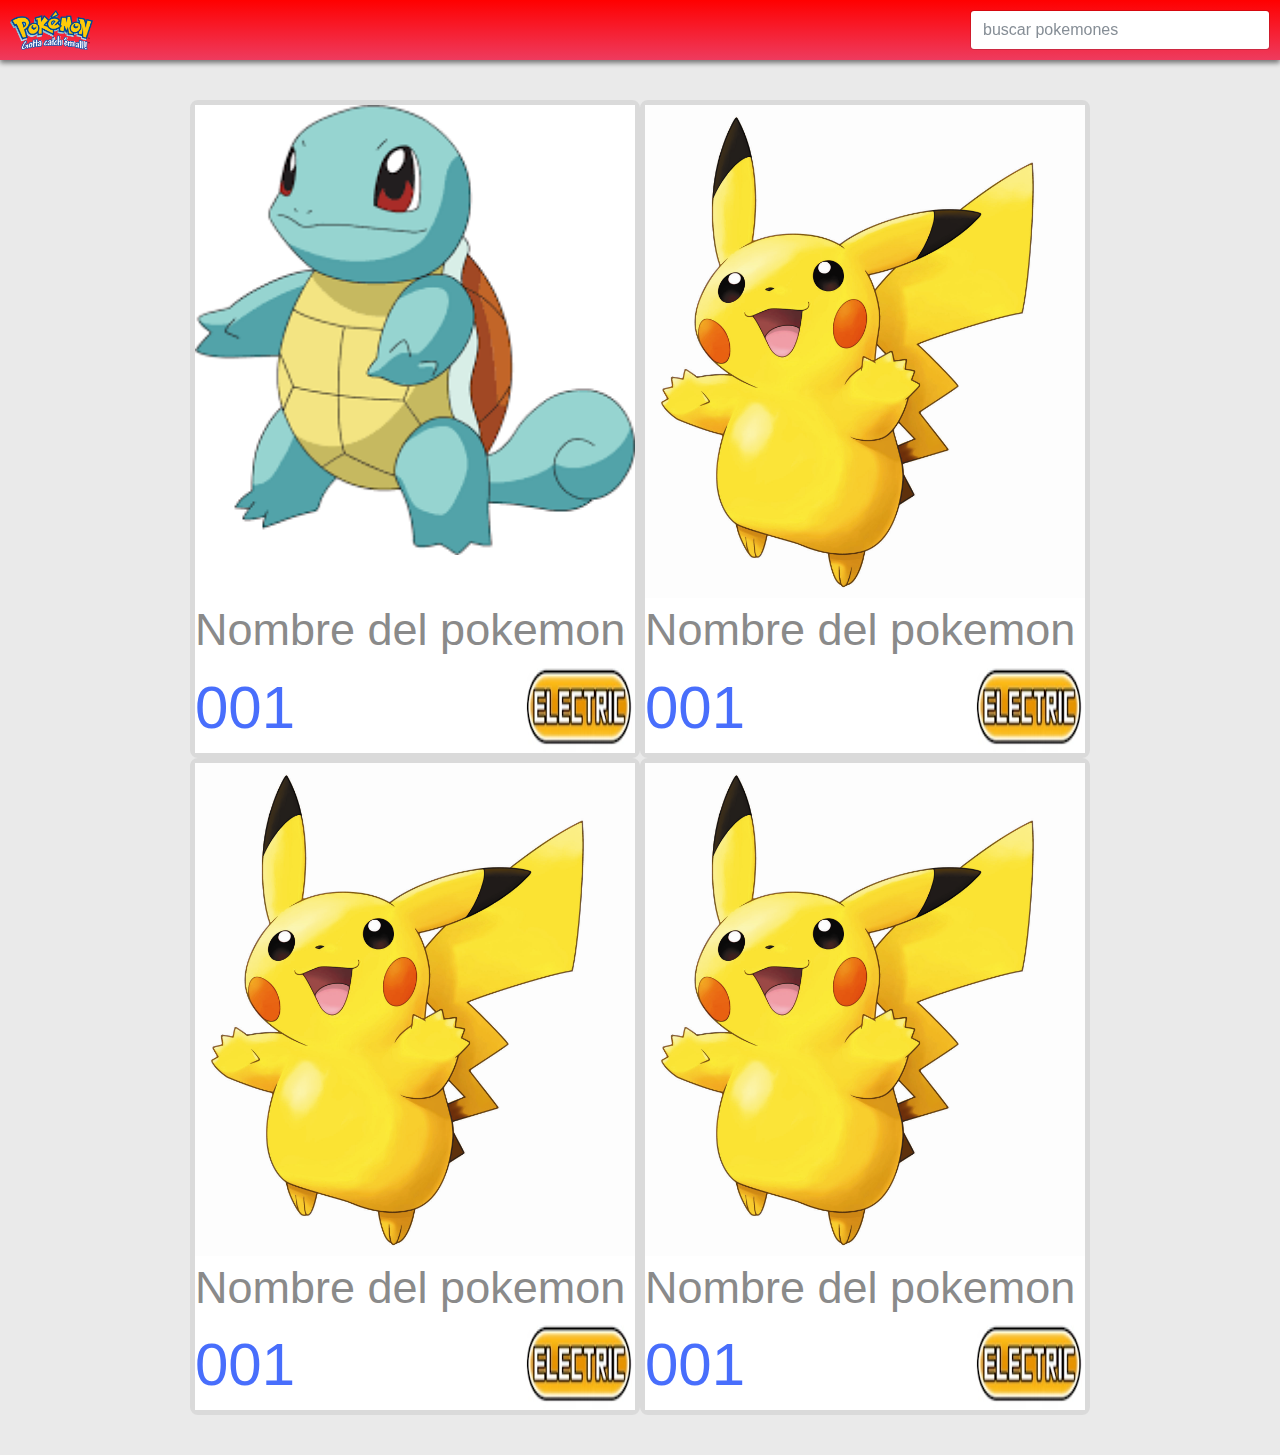
==== index.html @ 04cf1fdd "Again heroku" ====
<!DOCTYPE html>
<html>
  <head>
    <meta charset="utf-8">
    <title>Pokemones</title>
    <link rel="stylesheet" href="css/bootstrap.min.css">
    <link rel="stylesheet" href="main.css">
    <script type="text/javascript" src="action.js"></script>
  </head>
  <body>
    <div id="toolbar">
      <img src="pokemonlogo.png" alt="Logo">
      <input type="text" class="form-control small-box" placeholder="buscar pokemones">
    </div>
    <div id="container" class="d-flex flex-wrap justify-content-center">
      <div class="pokemon">
        <div class="photo">
          <img src="img/fotos/vamoacalmarno.png" alt="Pikachu">
        </div>
        <div class="info">
          <h2>Nombre del pokemon</h2>
          <div class="d-flex justify-content-between">
            <span>001</span>
            <img src="img/tipos/electric.png" alt="">
          </div>

        </div>

      </div>
      <div class="pokemon">
        <div class="photo">
          <img src="img/fotos/pika.png" alt="Pikachu">
        </div>
        <div class="info">
          <h2>Nombre del pokemon</h2>
          <div class="d-flex justify-content-between">
            <span>001</span>
            <img src="img/tipos/electric.png" alt="">
          </div>

        </div>

      </div>
      <div class="pokemon">
        <div class="photo">
          <img src="img/fotos/pika.png" alt="Pikachu">
        </div>
        <div class="info">
          <h2>Nombre del pokemon</h2>
          <div class="d-flex justify-content-between">
            <span>001</span>
            <img src="img/tipos/electric.png" alt="">
          </div>

        </div>

      </div>
      <div class="pokemon">
        <div class="photo">
          <img src="img/fotos/pika.png" alt="Pikachu">
        </div>
        <div class="info">
          <h2>Nombre del pokemon</h2>
          <div class="d-flex justify-content-between">
            <span>001</span>
            <img src="img/tipos/electric.png" alt="">
          </div>

        </div>

      </div>

    </div>
  </body>
</html>
---- main.css ----
#toolbar {
  /*background-color: #FF0000;*/
  background-image: linear-gradient(to bottom, #ff0000, #EE3B5E);
  box-shadow: 0px 3px 5px rgba(0, 0, 0, 0.5);
  padding: 10px;
  display: flex;
  justify-content: space-between;
  position: fixed;
  top: 0;
  left: 0;
  width: 100%;
}

#toolbar img {
  height: 40px;

}

.small-box{
  width: 300px !important;
}

.photo img{
  width: 100%;

}

.pokemon {
  border: 5px solid #dadada;
  border-radius: 8px;
  width: 450px;
  box-shadow: 2px 3px 3px rbga(0, 0, 0, 0.2);

}


#container{
  background-color: #eaeaea;
  padding: 40px;
  margin-top: 60px;
}

.photo{
  height: 500px;
  overflow: hidden;
  background-color: white;
}

.info{
  background-color: white;
}



h2 {
  color: #8a8a8a;
  font-size: 45px;
}

span{
  font-size: 60px;
  color: #486EFC;
}
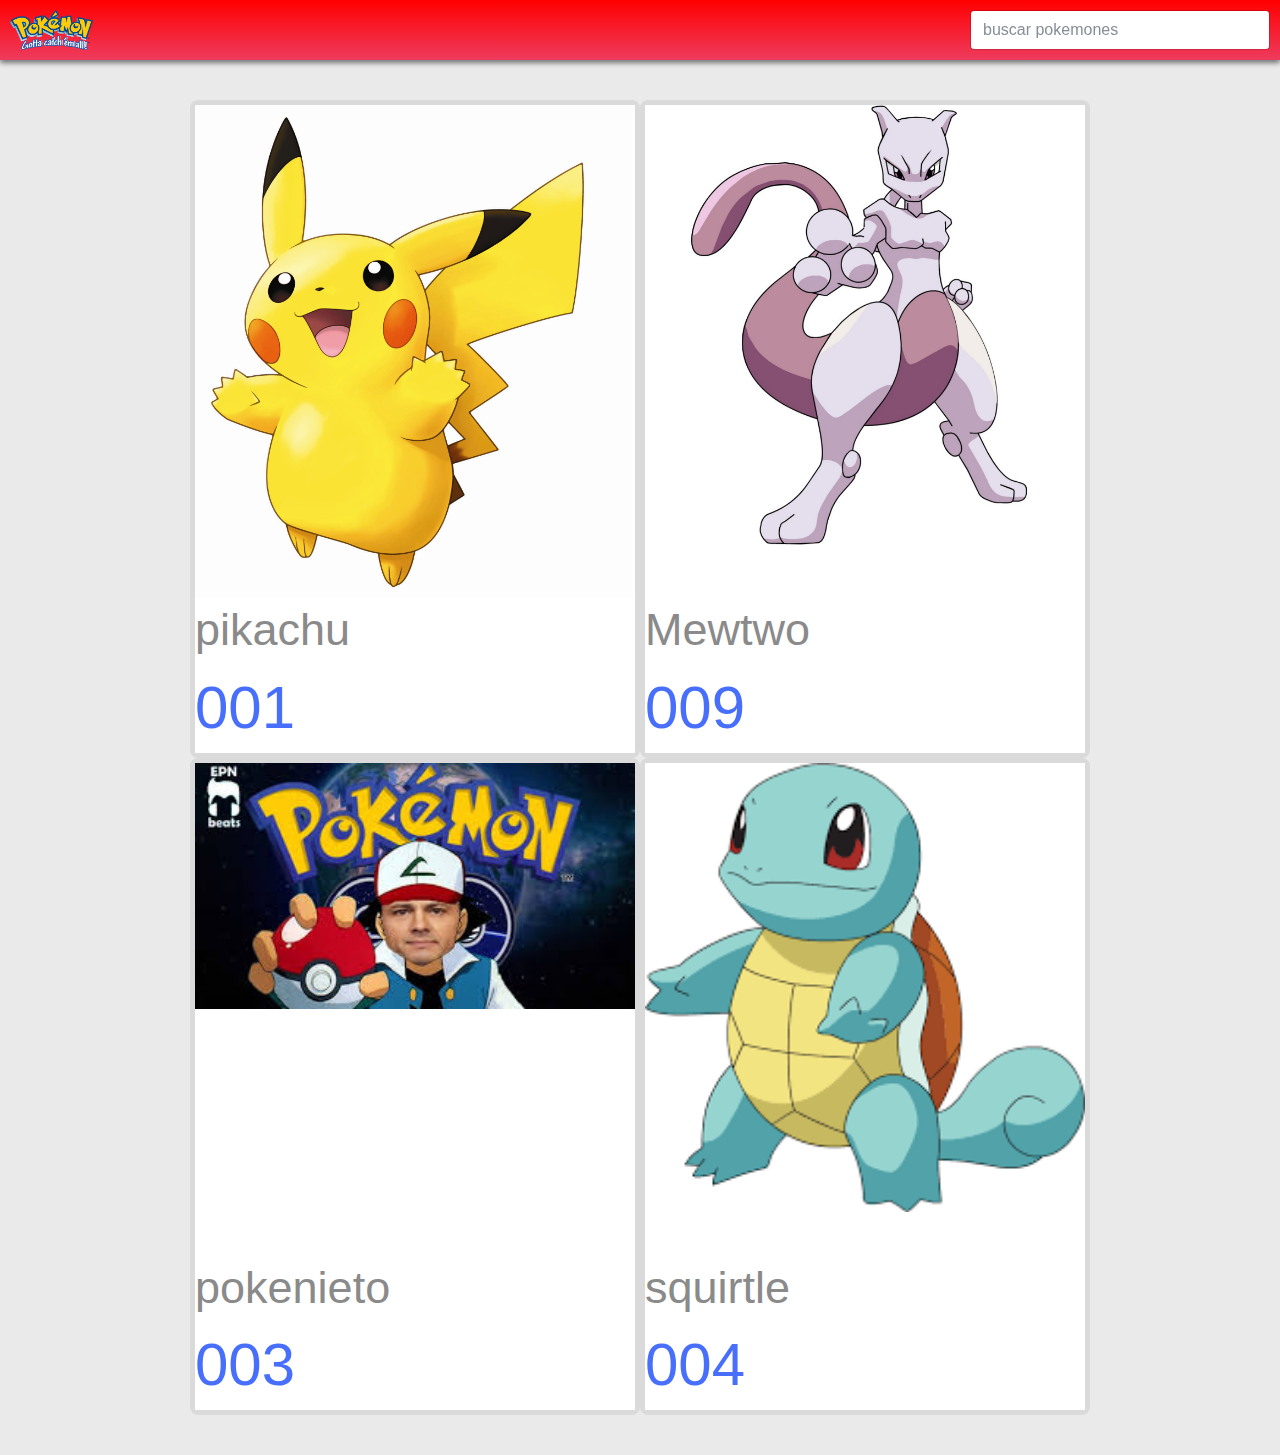
==== commit 4cd85b8a: "Again heroku" ====
--- a/index.html
+++ b/index.html
@@ -5,9 +5,10 @@
     <title>Pokemones</title>
     <link rel="stylesheet" href="css/bootstrap.min.css">
     <link rel="stylesheet" href="main.css">
+    <script type="text/javascript" src="pokemon.json"></script>
     <script type="text/javascript" src="action.js"></script>
   </head>
-  <body>
+  <body onload="pokedex()">
     <div id="toolbar">
       <img src="pokemonlogo.png" alt="Logo">
       <input type="text" class="form-control small-box" placeholder="buscar pokemones">
